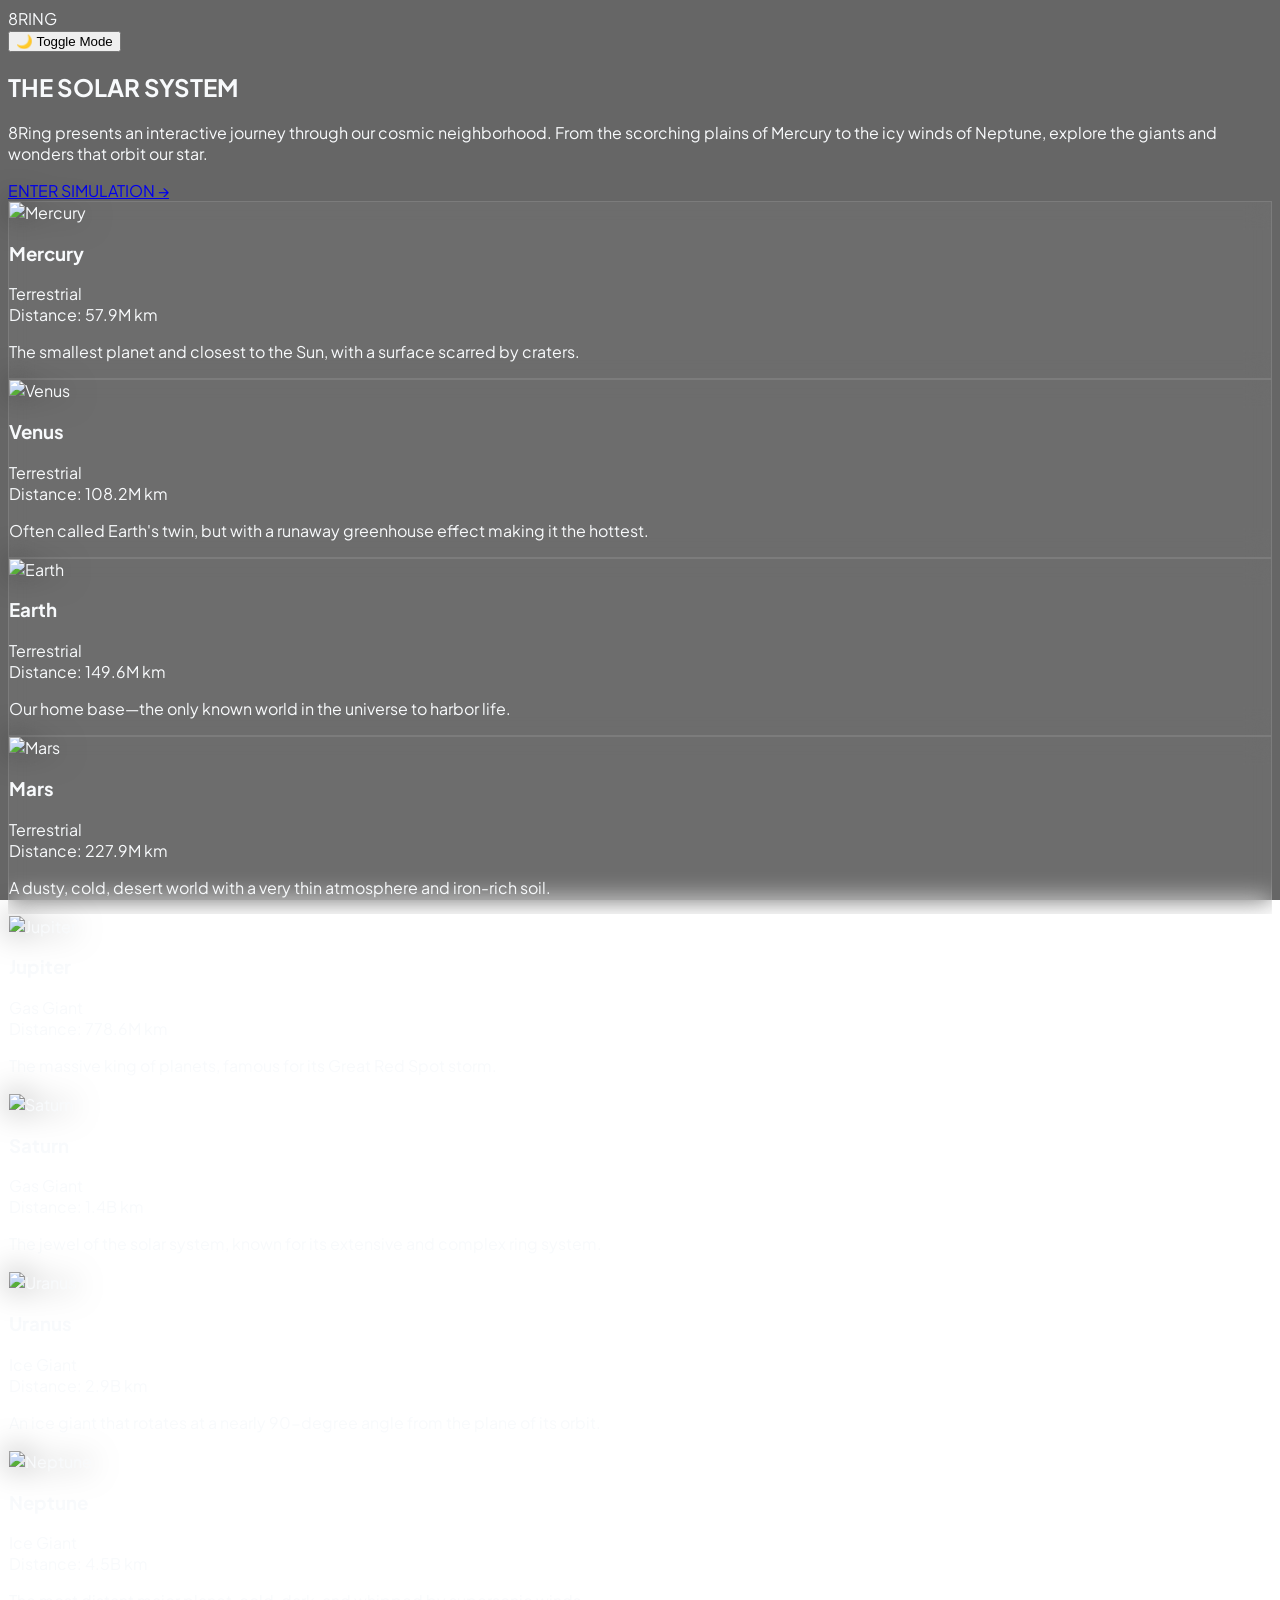
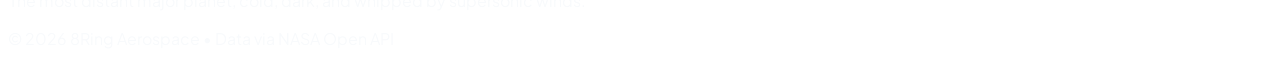
==== index.html @ 813b7cd5 "initial commit" ====
<!DOCTYPE html>
<html lang="en" class="dark">
<head>
    <meta charset="UTF-8">
    <meta name="viewport" content="width=device-width, initial-scale=1.0">
    <title>8Ring | Solar System Explorer</title>
    <script src="https://cdn.tailwindcss.com"></script>
    <style>
        @import url('https://fonts.googleapis.com/css2?family=Plus+Jakarta+Sans:wght@300;400;600;800&display=swap');
        
        :root {
            --bg-image: url('https://market-resized.envatousercontent.com/previews/files/384420771/02_Preview.jpg?w=590&h=590&cf_fit=crop&crop=top&format=auto&q=85&s=798d9cc2ce1f4107ce4637cf757352d264cdecb956a8f72b56d45b82133e8830');
        }

        body { 
            font-family: 'Plus Jakarta Sans', sans-serif; 
            transition: all 0.4s ease;
            background-attachment: fixed;
            background-size: cover;
            background-position: center;
        }
        
        /* Theme specific backgrounds */
        .dark body {
            background-image: linear-gradient(rgba(0,0,0,0.6), rgba(0,0,0,0.6)), var(--bg-image);
            color: #f8fafc;
        }
        .light body {
            background-color: #f1f5f9;
            background-image: none;
            color: #0f172a;
        }

        /* Glassmorphism Cards */
        .planet-card {
            backdrop-filter: blur(12px);
            -webkit-backdrop-filter: blur(12px);
            border: 1px solid rgba(255, 255, 255, 0.1);
            transition: all 0.3s cubic-bezier(0.4, 0, 0.2, 1);
        }
        
        .light .planet-card {
            background: rgba(255, 255, 255, 0.8);
            border: 1px solid rgba(0, 0, 0, 0.05);
        }

        .dark .planet-card {
            background: rgba(255, 255, 255, 0.05);
        }

        .planet-card:hover {
            transform: translateY(-12px) scale(1.02);
            border-color: rgba(59, 130, 246, 0.5);
            box-shadow: 0 20px 40px rgba(0,0,0,0.4);
        }

        .planet-img {
            filter: drop-shadow(0 0 15px rgba(0,0,0,0.5));
        }
    </style>
</head>
<body class="min-h-screen">

    <header class="sticky top-0 z-50 p-6 backdrop-blur-md border-b border-white/10">
        <div class="max-w-7xl mx-auto flex justify-between items-center">
            <div class="text-3xl font-extrabold tracking-tighter italic">
                <span class="text-blue-500">8</span>RING
            </div>
            
            <button id="themeToggle" class="group flex items-center gap-2 px-4 py-2 rounded-full bg-white/10 hover:bg-white/20 transition-all border border-white/20">
                <span id="themeIcon">🌙</span>
                <span class="text-xs font-bold uppercase tracking-widest">Toggle Mode</span>
            </button>
        </div>
    </header>

    <main class="max-w-7xl mx-auto px-6 py-16">
        <section class="text-center mb-24">
            <h1 class="text-6xl md:text-8xl font-black mb-6 tracking-tight">
                THE SOLAR <span class="text-blue-500">SYSTEM</span>
            </h1>
            <p class="text-lg md:text-xl max-w-3xl mx-auto opacity-70 leading-relaxed mb-10">
                8Ring presents an interactive journey through our cosmic neighborhood. From the scorching plains of Mercury 
                to the icy winds of Neptune, explore the giants and wonders that orbit our star.
            </p>
            <a href="index.html" class="inline-flex items-center gap-3 px-10 py-5 bg-blue-600 hover:bg-blue-500 text-white font-bold rounded-2xl transition-all shadow-xl shadow-blue-600/30 group">
                ENTER SIMULATION
                <span class="group-hover:translate-x-1 transition-transform">→</span>
            </a>
        </section>

        <div id="planetGrid" class="grid grid-cols-1 md:grid-cols-2 lg:grid-cols-4 gap-8">
            </div>
    </main>

    <footer class="text-center py-20 opacity-40 text-xs font-medium tracking-[0.2em] uppercase">
        &copy; 2026 8Ring Aerospace • Data via NASA Open API
    </footer>

    <script>
        const planets = [
            { name: "Mercury", type: "Terrestrial", dist: "57.9M km", img: "https://upload.wikimedia.org/wikipedia/commons/4/4a/Mercury_in_true_color.jpg", info: "The smallest planet and closest to the Sun, with a surface scarred by craters." },
            { name: "Venus", type: "Terrestrial", dist: "108.2M km", img: "https://upload.wikimedia.org/wikipedia/commons/0/08/Venus_from_Mariner_10.jpg", info: "Often called Earth's twin, but with a runaway greenhouse effect making it the hottest." },
            { name: "Earth", type: "Terrestrial", dist: "149.6M km", img: "https://upload.wikimedia.org/wikipedia/commons/9/97/The_Earth_seen_from_Apollo_17.jpg", info: "Our home base—the only known world in the universe to harbor life." },
            { name: "Mars", type: "Terrestrial", dist: "227.9M km", img: "https://upload.wikimedia.org/wikipedia/commons/0/02/OSIRIS_Mars_true_color.jpg", info: "A dusty, cold, desert world with a very thin atmosphere and iron-rich soil." },
            { name: "Jupiter", type: "Gas Giant", dist: "778.6M km", img: "https://upload.wikimedia.org/wikipedia/commons/2/2b/Jupiter_and_its_shrunken_Great_Red_Spot.jpg", info: "The massive king of planets, famous for its Great Red Spot storm." },
            { name: "Saturn", type: "Gas Giant", dist: "1.4B km", img: "https://upload.wikimedia.org/wikipedia/commons/c/c7/Saturn_during_Equinox.jpg", info: "The jewel of the solar system, known for its extensive and complex ring system." },
            { name: "Uranus", type: "Ice Giant", dist: "2.9B km", img: "https://upload.wikimedia.org/wikipedia/commons/3/3d/Uranus2.jpg", info: "An ice giant that rotates at a nearly 90-degree angle from the plane of its orbit." },
            { name: "Neptune", type: "Ice Giant", dist: "4.5B km", img: "https://upload.wikimedia.org/wikipedia/commons/5/56/Neptune_Full.jpg", info: "The most distant major planet, cold, dark, and whipped by supersonic winds." }
        ];

        const grid = document.getElementById('planetGrid');
        
        planets.forEach(p => {
            grid.innerHTML += `
                <div class="planet-card group overflow-hidden p-8 rounded-[2.5rem]">
                    <div class="relative w-40 h-40 mx-auto mb-8">
                        <img src="${p.img}" alt="${p.name}" class="planet-img w-full h-full object-cover rounded-full transform group-hover:rotate-12 transition-transform duration-700">
                    </div>
                    <h3 class="text-3xl font-extrabold mb-1 tracking-tight">${p.name}</h3>
                    <div class="flex items-center gap-2 mb-4">
                        <span class="text-[10px] font-bold uppercase tracking-widest px-2 py-1 bg-blue-500/20 text-blue-400 rounded-md">${p.type}</span>
                    </div>
                    <div class="text-xs font-semibold opacity-50 mb-4 tracking-wider uppercase">Distance: ${p.dist}</div>
                    <p class="text-sm leading-relaxed opacity-80 font-medium">${p.info}</p>
                </div>
            `;
        });

        // Toggle logic
        const html = document.documentElement;
        const toggleBtn = document.getElementById('themeToggle');
        const themeIcon = document.getElementById('themeIcon');

        toggleBtn.addEventListener('click', () => {
            if (html.classList.contains('dark')) {
                html.classList.remove('dark');
                html.classList.add('light');
                themeIcon.innerText = '🌞';
            } else {
                html.classList.remove('light');
                html.classList.add('dark');
                themeIcon.innerText = '🌙';
            }
        });
    </script>
</body>
</html>
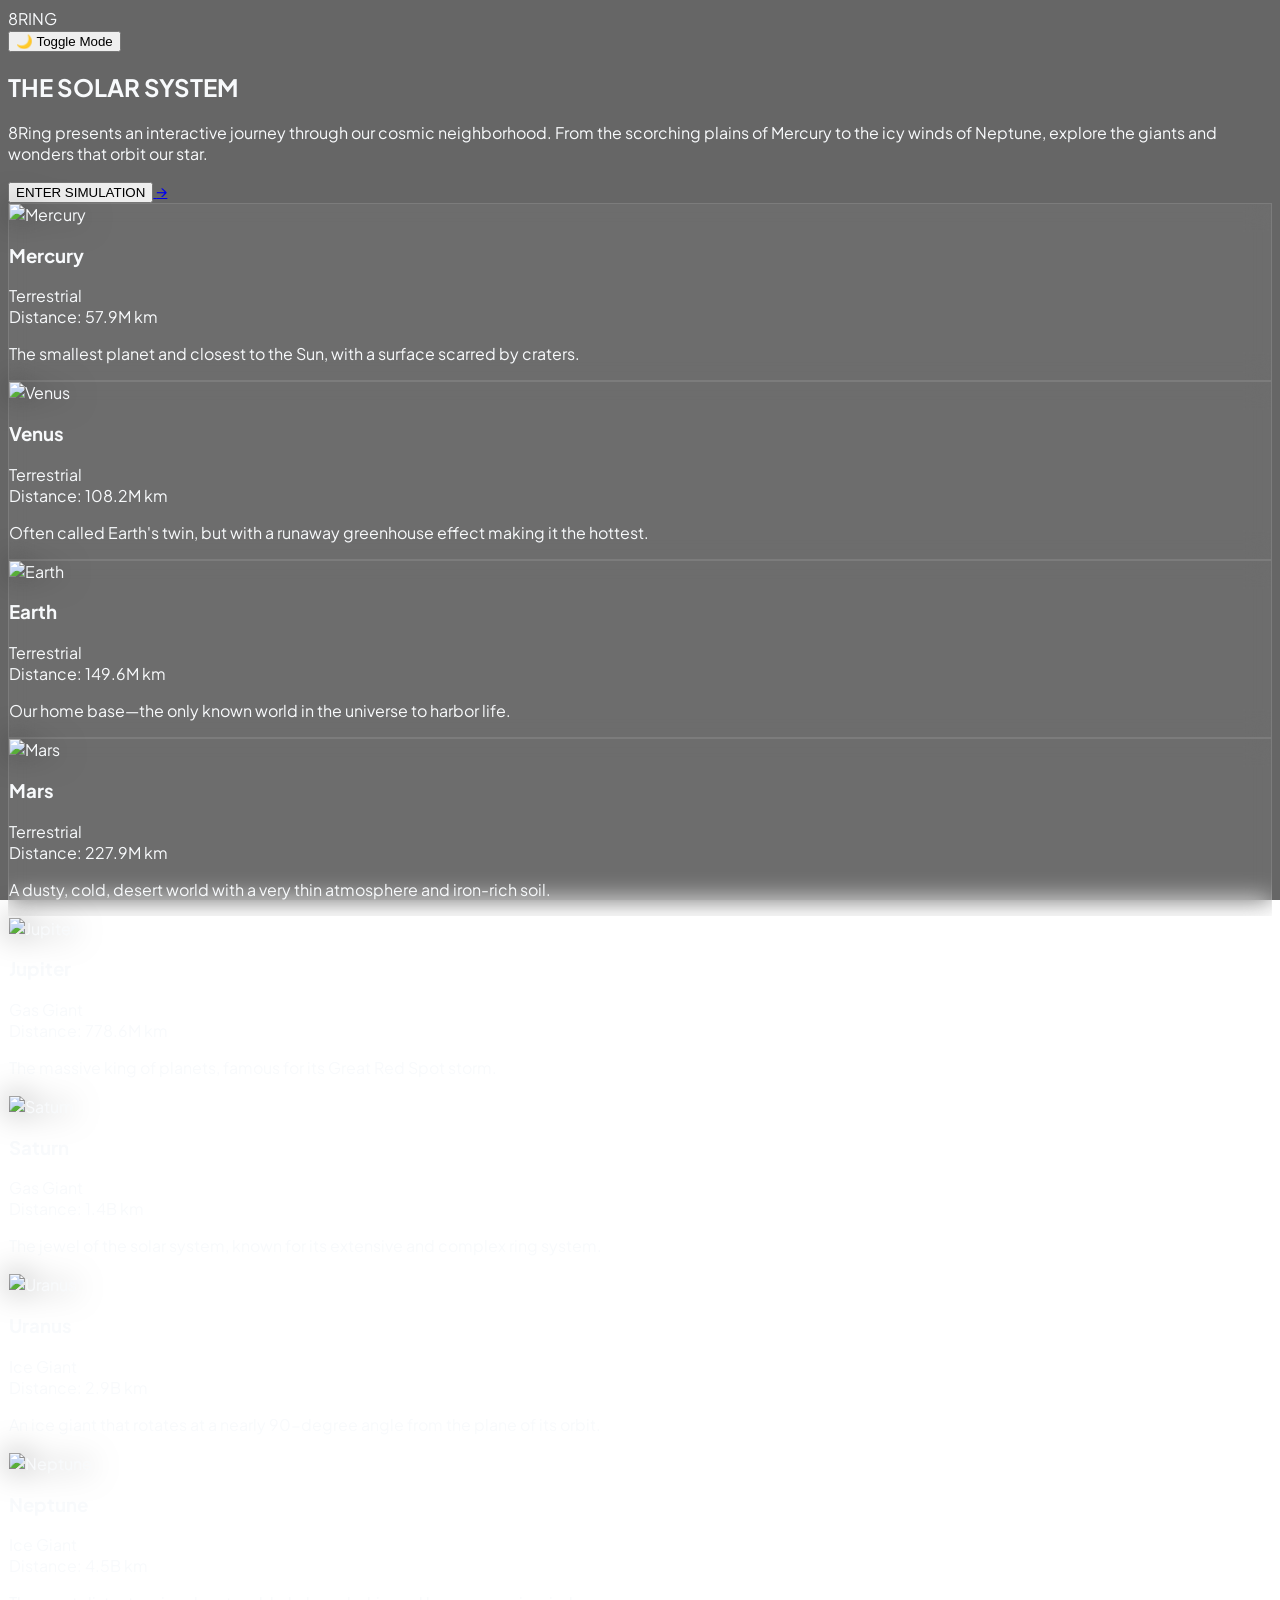
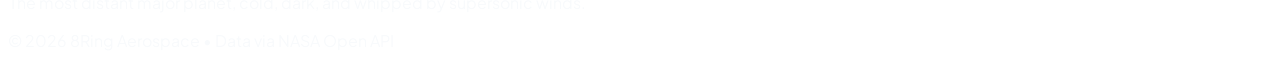
==== commit 3995c69f: "new commit" ====
--- a/index.html
+++ b/index.html
@@ -84,7 +84,7 @@
                 to the icy winds of Neptune, explore the giants and wonders that orbit our star.
             </p>
             <a href="index.html" class="inline-flex items-center gap-3 px-10 py-5 bg-blue-600 hover:bg-blue-500 text-white font-bold rounded-2xl transition-all shadow-xl shadow-blue-600/30 group">
-                ENTER SIMULATION
+                <button type="button">ENTER SIMULATION</button>
                 <span class="group-hover:translate-x-1 transition-transform">→</span>
             </a>
         </section>
